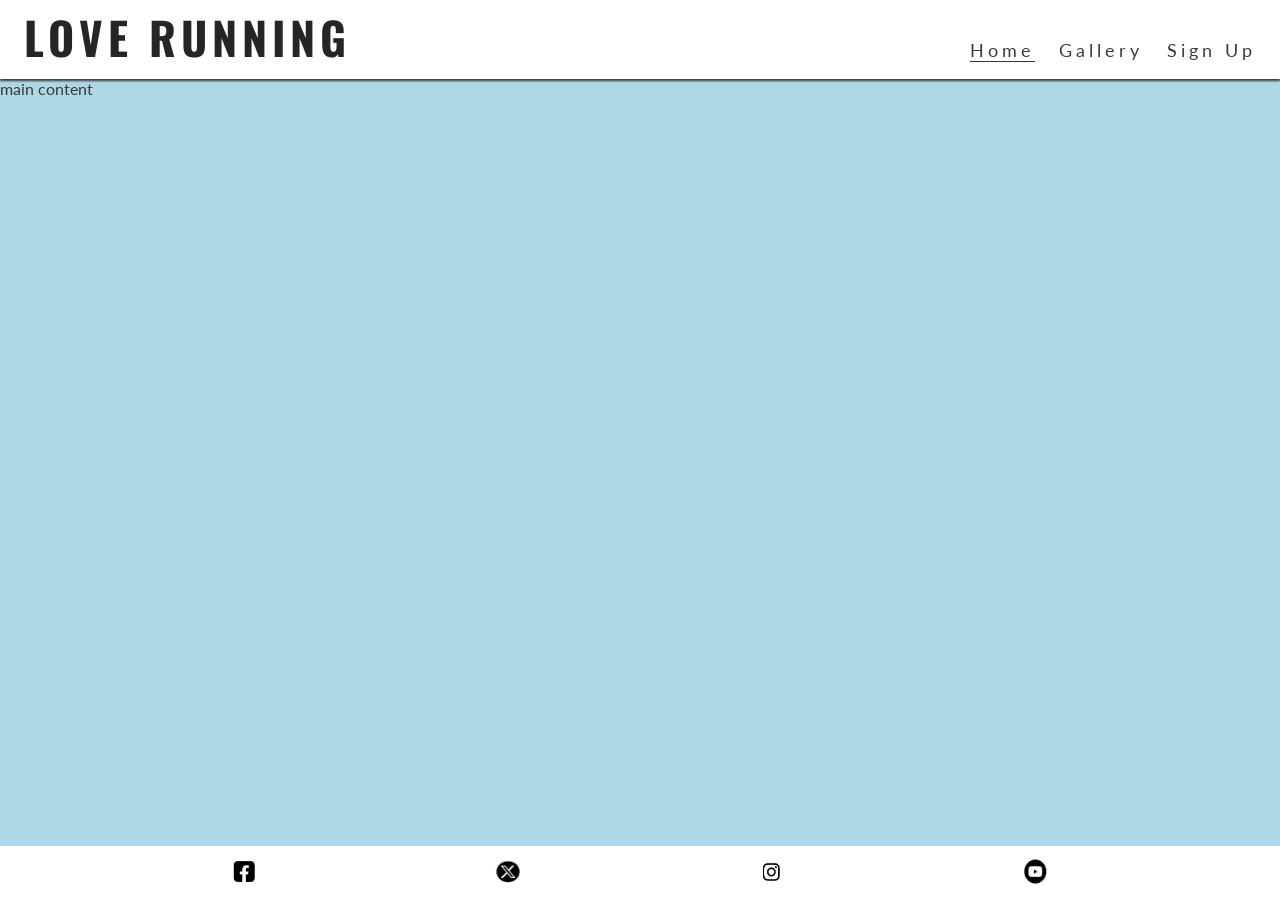
==== gallery.html @ fe29f446 "Creat gallery page  same to inder" ====
<!DOCTYPE html>
<html lang="en">

<head>
    <meta charset="UTF-8">
    <meta name="viewport" content="width=device-width, initial-scale=1.0">
    <!-- meta tags for search engine-->
    <meta name="discription"
        content="Love Running. Club for runners in Dublin, Ireland. Urban running, trail running. Dublin docklands and Phoenix Park">
    <meta name="keywords" content="love running, run, running club, runners, Ireland, Dublin, sport, exercise">
    <!-- Title -->
    <title>Love Running</title>
    <!-- Favicon-->
    <link rel="apple-touch-icon" sizes="180x180" href="assets/favicon/apple-touch-icon.png">
    <link rel="icon" type="image/png" sizes="32x32" href="assets/favicon/favicon-32x32.png">
    <link rel="icon" type="image/png" sizes="16x16" href="assets/favicon/favicon-16x16.png">
    <!-- Stylesheet -->
    <link href="assets/css/style.css" rel="stylesheet">
</head>

<body>
    <!-- Header -->
    <header>
        <a href="index.html">
            <h1 id="logo">Love Running</h1>
        </a>
        <input type="checkbox" id="nav-toggle" name="nav-toggle">
        <label for="nav-toggle" class="nav-toggle-label"><img src="assets/icon/line-three-horizontal-lined.png"  alt="CLik to show the navbar" ></label>
        <nav>
            <ul id="menu">
                <li><a href="index.html" class="active">Home</a></li>
                <li><a href="gallery.html">Gallery</a> </li>
                <li><a href="signup.html">Sign Up</a> </li>
            </ul>
        </nav>
    </header>

    <!-- Main -->
    <main>
        main content
    </main>


    <!-- Footer -->
    <footer>
        <!-- Facebook ,X,Instagram icon with link-->
        <ul id="social-network">
            <li><a href="https://www.facebook.com/" target="_blank" rel="noopener"
                    aria-label="Visit our Facebook page(opens in a new tab)"><img src="assets/icon/facebook.jpg"
                        alt="Facebook Icon" ></a></li>

            <li><a href="https://x.com/" target="_blank" rel="noopener"
                    aria-label="Visit our X page(opens in a new tab)"><img src="assets/icon/x.jpg" alt="X Icon"
                        ></a></li>

            <li><a href="https://www.instagram.com/" target="_blank" rel="noopener"
                    aria-label="Visit our Instagram page(opens in a new tab)"><img src="assets/icon/instagram.png"
                        alt="Instagram Icon" ></a></li>

            <li><a href="https://www.youtube.com/" target="_blank" rel="noopener"
                    aria-label="Visit our Youtube page(opens in a new tab)"><img src="assets/icon/youtube.png"
                        alt="Youtube Icon" ></a></li>
        </ul>
    </footer>
</body>

</html>
---- assets/css/style.css ----
/* Google fonts-Lato,Oswald import */

@import url('https://fonts.googleapis.com/css2?family=Lato:ital,wght@0,100;0,300;0,400;0,700;0,900;1,100;1,300;1,400;1,700;1,900&family=Oswald:wght@200..700&display=swap');

@import url('https://fonts.googleapis.com/css2?family=Oswald:wght@200..700&display=swap');


/* Asterisk wildcard selector to override default styles added by the browser */
* {
        padding: 0px;
        margin: 0px;
        box-sizing: border-box;
}

/*General styles */
body {
        min-height: 100vh;
        display: flex;
        flex-direction: column;
        /*Generic project style*/
        color: #3a3a3a;
        /* Add 'Lato'font family to body styles*/
        font-family: 'Lato', sans-serif;

}

/* Header---------------------start*/
header {
        background-color: #ffffff;
        padding: 0 1em;
        position: fixed;
        width: 100%;
        z-index: 99;
        box-shadow: 0 2px 2px #3a3a3a;
        display: flex;
        justify-content: space-between;
        align-items: baseline
}

/**header the first line words*/
header a {
        text-decoration: none;
        color: inherit;

}

/*Set logo to Oswald font family*/
#logo {
        font-family: 'Oswald', sans-serif;
        text-transform: uppercase;
        letter-spacing: 5px;
        color: #252525;
        text-size:120;
}

/**input in header*/
/*nav-toggle*/
#nav-toggle:checked~nav {
        display: block;
}

#nav-toggle {
        display: none;
}

.nav-toggle-label img {
        width:40px;
        height:30px;
        margin-right:30px;
        padding-top:6px;

}

/**nav bar in header*/
/* styling nav bar to scoll*/
nav {
        position: absolute;
        background-color: #ffffff;
        width: 100%;
        padding: 0 1em;
        box-shadow: 0 2px 2px #3a3a3a;
        left: 0;
        display: none;
        top: 100%;

}


#menu {
        list-style-type: none;
        letter-spacing: 4px;
        font-size: 110%;
}

#menu>li {
        margin-bottom: 1em;
}

.active {
        border-bottom: 1px solid #353535;
}



/* Main =================start*/
main {
        background-color: lightblue;
        /* Make main to take up any surplus to push down the footer*/
        flex: 1 0 auto;
        margin-top: 47px;
}




/* Footer---------------start */

/*footer icon */
#social-network {
        display: flex;
        justify-content: space-evenly;
        text-align: center;
        padding: 8px 0;
        list-style-type: none;
}

#social-network img {
         width:35px;
         height:35px;
}
/*************************************************/
/*************Media query:tablets and larger(768px and up)*/
@media screen and (min-width:768px) {

        header {
                justify-content: space-between;
        }

        /**header the first line words*/

        #logo {
                font-size: 280%;
                line-height: 75px;
                margin: 0 0.5rem;
        }


        /**input in header*/


        .nav-toggle-label {

                display: none;

        }

        /**nav bar in header*/

        nav {
                display: block;
                position: relative;
                width: fit-content;
                padding-right: 0.5rem;
                box-shadow: none;
                border-left: none;

        }

        /*ul class :change to row*/
        #menu {

                display: flex;

        }

        #menu>li {

                padding-left: 1.5rem;
                /* Get space for three lists*/
        }



        /* Main =================start*/
        main {

                margin-top: 79px;
        }

}

/*************************************************/
/*************Media query:tablets and larger(992px and up)*/
@media screen and (min-width:992px) {
        #menu a:hover {
                border-bottom: 1px solid #353535;
        }



}
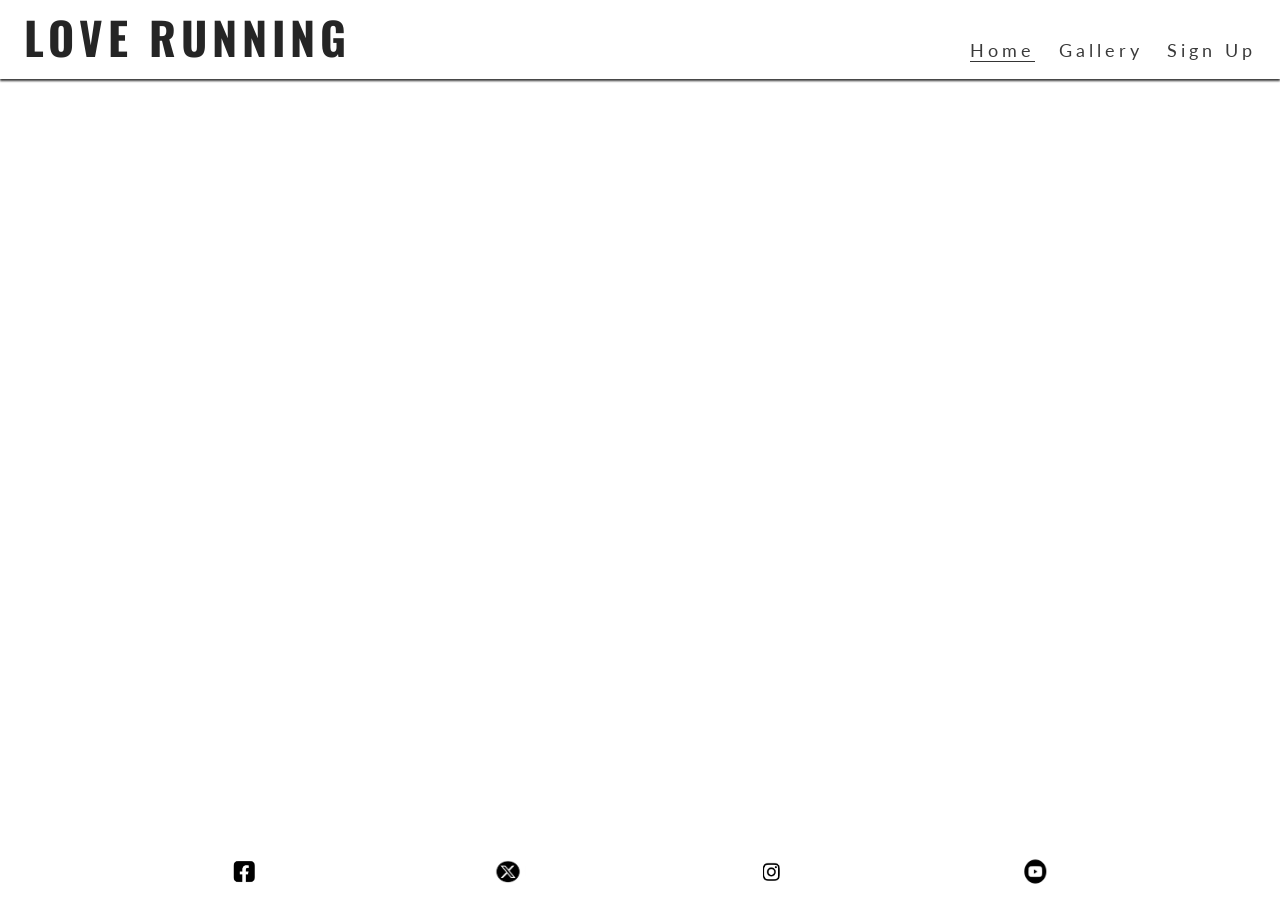
==== commit 2801c2d7: "Add hero image(background in css) to main" ====
--- a/gallery.html
+++ b/gallery.html
@@ -37,7 +37,7 @@
 
     <!-- Main -->
     <main>
-        main content
+        
     </main>
 
 
--- a/assets/css/style.css
+++ b/assets/css/style.css
@@ -104,12 +104,17 @@
 
 /* Main =================start*/
 main {
-        background-color: lightblue;
+        
         /* Make main to take up any surplus to push down the footer*/
         flex: 1 0 auto;
         margin-top: 47px;
 }
-
+/* hero for section*/
+#hero {
+    height:600px;
+    width:100%;
+    background:url(../images/hero-image.webp) no-repeat center center/cover;
+}
 
 
 
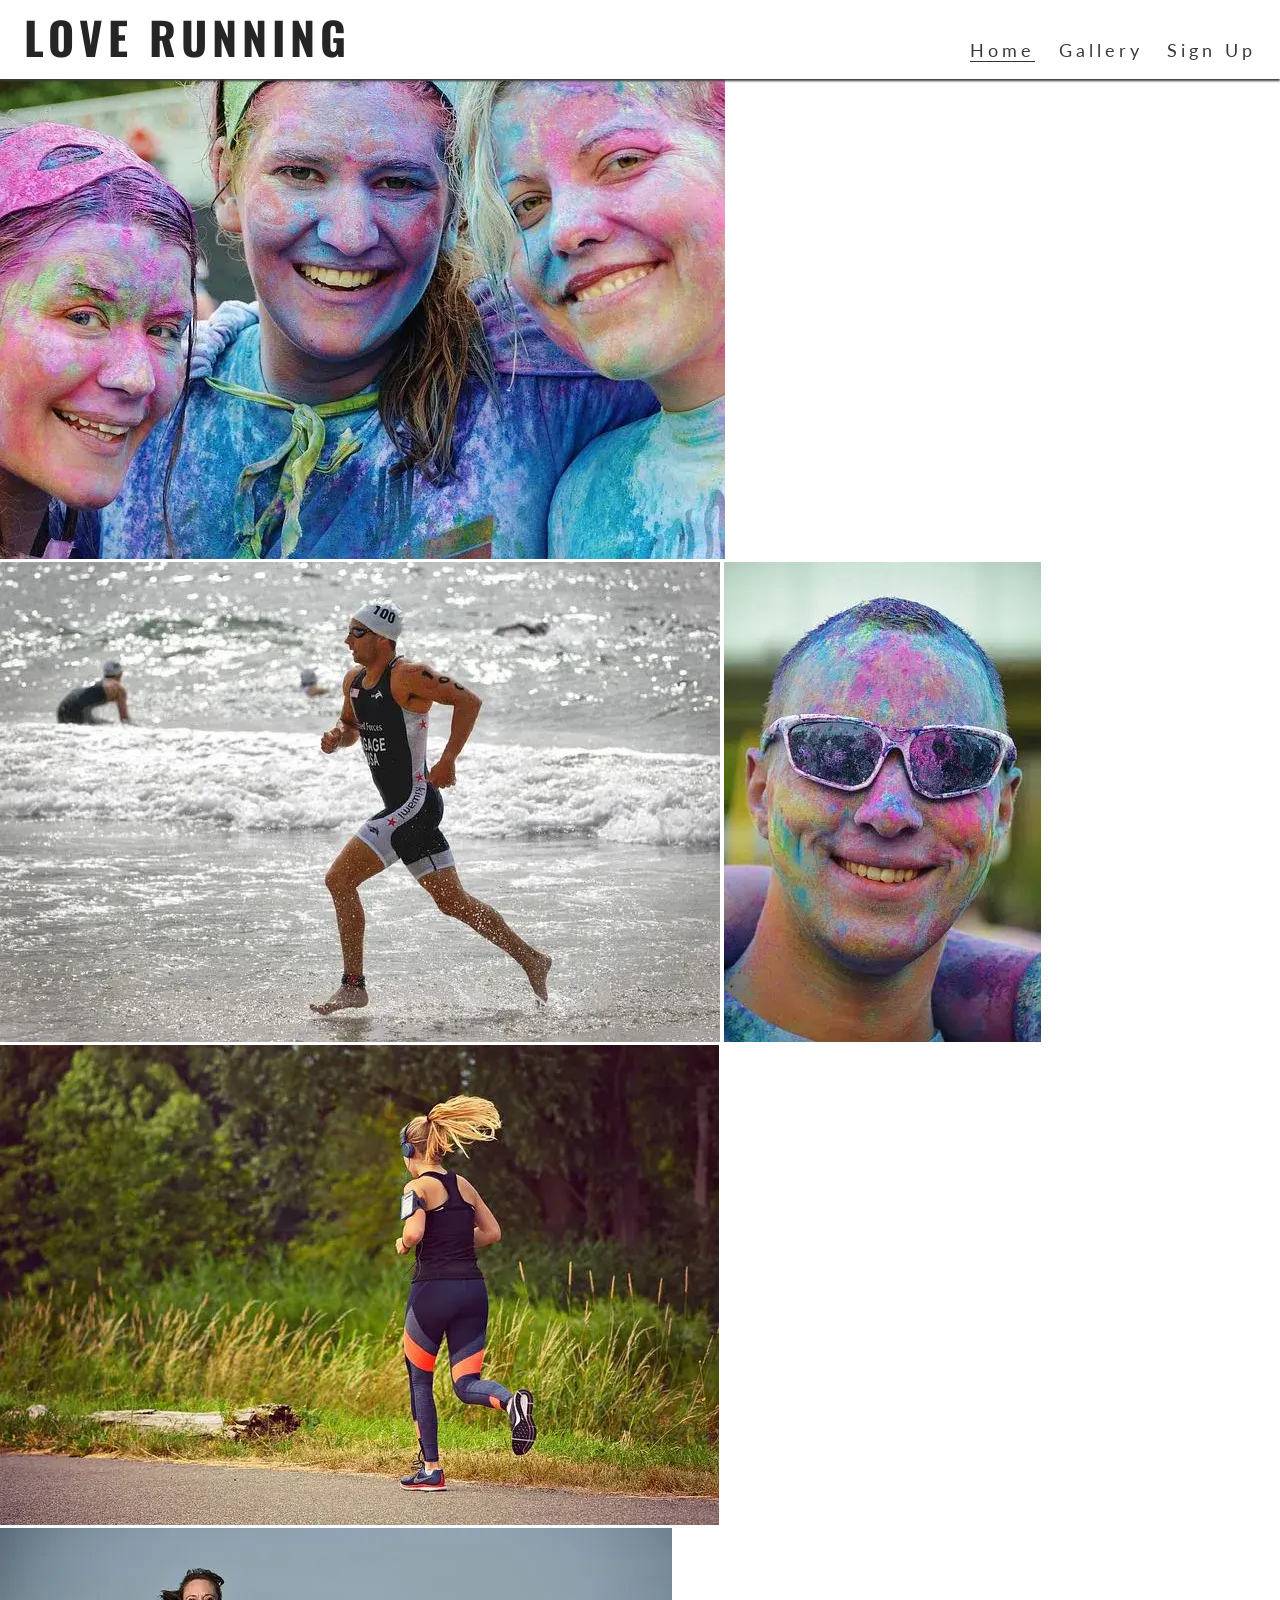
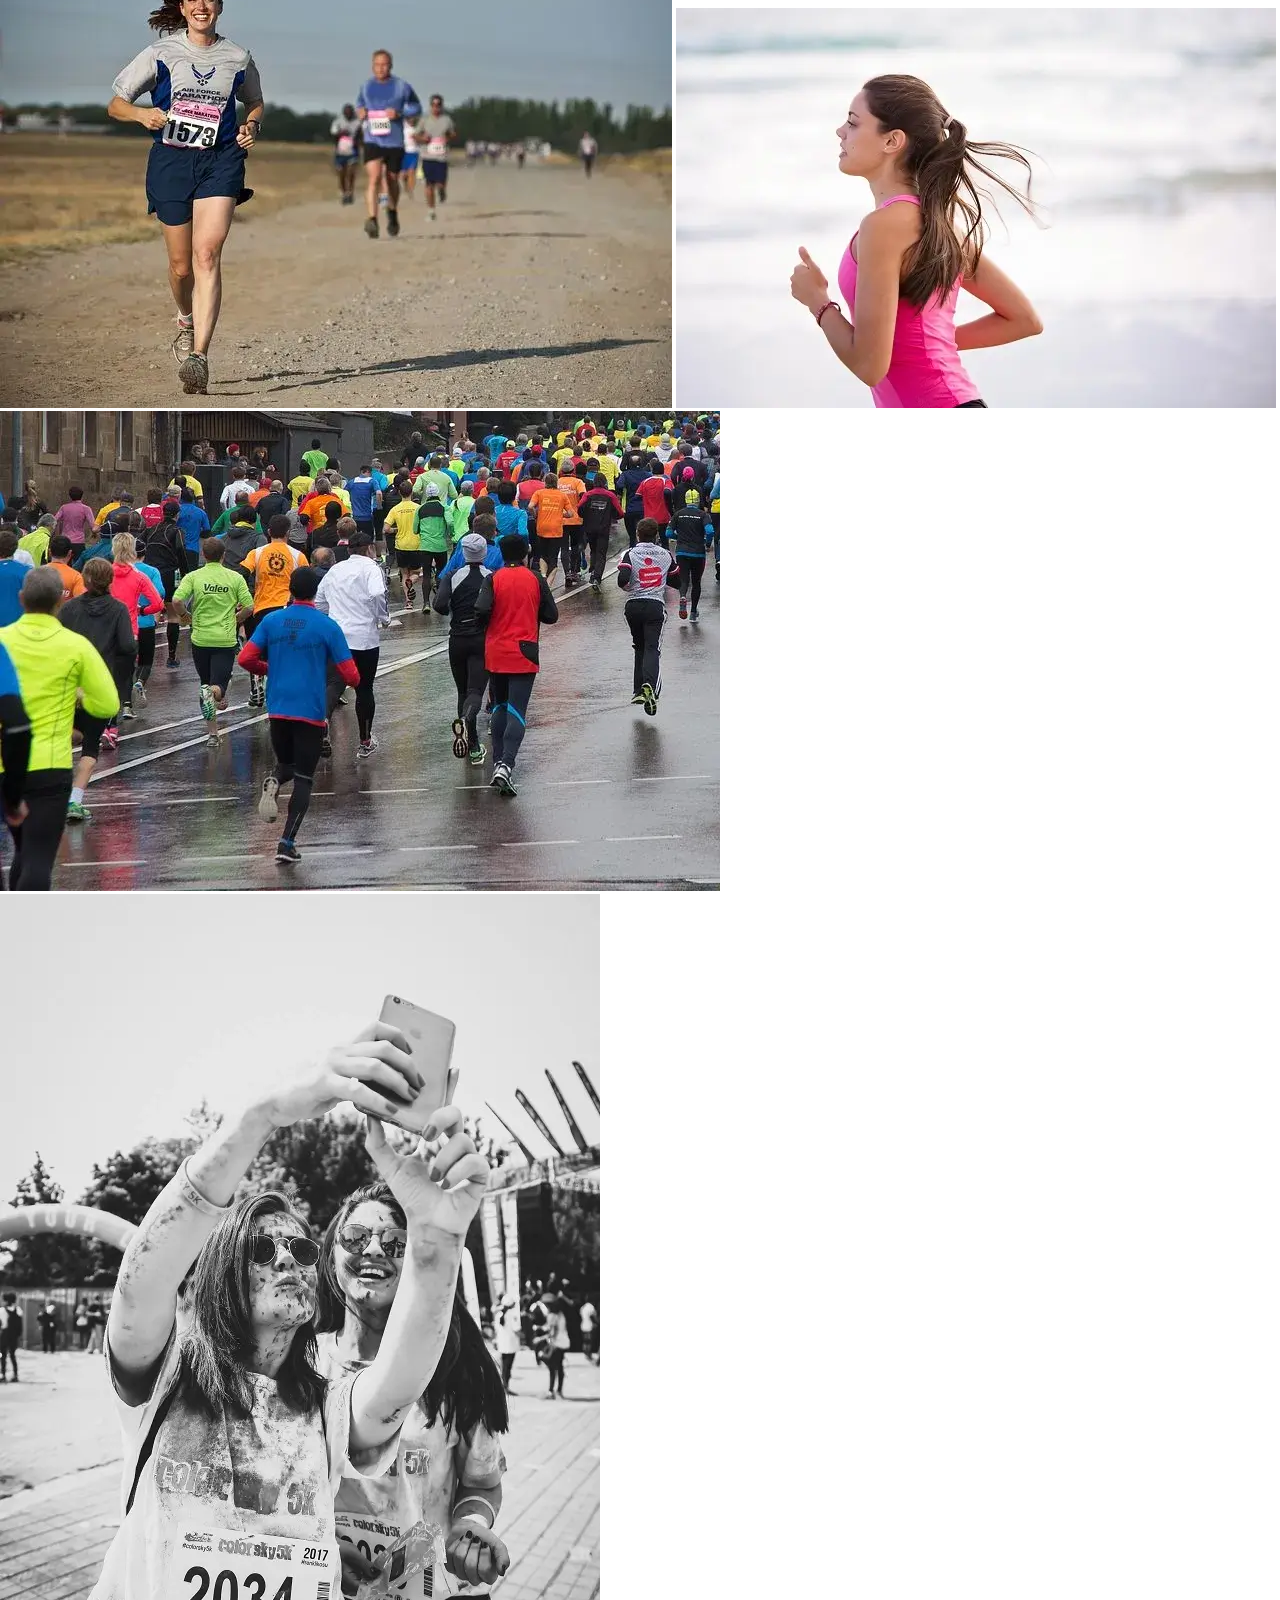
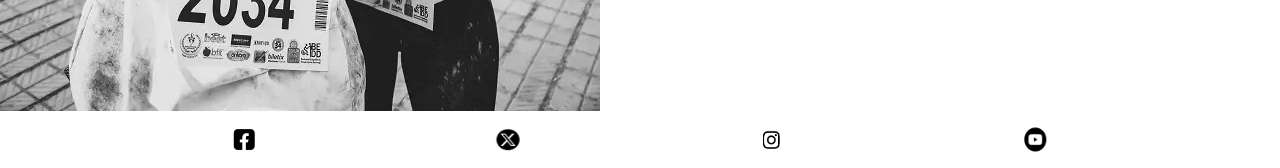
==== commit 34756dcc: "Add imgs to gallery" ====
--- a/gallery.html
+++ b/gallery.html
@@ -25,7 +25,8 @@
             <h1 id="logo">Love Running</h1>
         </a>
         <input type="checkbox" id="nav-toggle" name="nav-toggle">
-        <label for="nav-toggle" class="nav-toggle-label"><img src="assets/icon/line-three-horizontal-lined.png"  alt="CLik to show the navbar" ></label>
+        <label for="nav-toggle" class="nav-toggle-label"><img src="assets/icon/line-three-horizontal-lined.png"
+                alt="CLik to show the navbar"></label>
         <nav>
             <ul id="menu">
                 <li><a href="index.html" class="active">Home</a></li>
@@ -37,7 +38,20 @@
 
     <!-- Main -->
     <main>
-        
+        <section id="gallery">
+            <div id="photoes">
+                <img src="assets/images/girls.webp" alt="Three girls at charity paint running festival">
+                <img src="assets/images/runner3.webp" alt="Solo male runner jogging on beach">
+                <img src="assets/images/man.webp" alt="Man at charity paint running festival">
+                <img src="assets/images/runner1.webp" alt="Solo female runner jogging through Phoenix Park">
+                <img src="assets/images/runner2.webp" alt="Runners competing in marathon">
+                <img src="assets/images/runner4.webp" alt="Solo female runner jogging on beach">
+                <img src="assets/images/running_gang.webp"
+                    alt="Large group of runners taking part in a marathon on a rainy day">
+                <img src="assets/images/mud-run.webp"
+                    alt="Two women runners taking a muddy selfie after the Mud Runners championship">
+            </div>
+        </section>
     </main>
 
 
@@ -47,19 +61,19 @@
         <ul id="social-network">
             <li><a href="https://www.facebook.com/" target="_blank" rel="noopener"
                     aria-label="Visit our Facebook page(opens in a new tab)"><img src="assets/icon/facebook.jpg"
-                        alt="Facebook Icon" ></a></li>
+                        alt="Facebook Icon"></a></li>
 
             <li><a href="https://x.com/" target="_blank" rel="noopener"
-                    aria-label="Visit our X page(opens in a new tab)"><img src="assets/icon/x.jpg" alt="X Icon"
-                        ></a></li>
+                    aria-label="Visit our X page(opens in a new tab)"><img src="assets/icon/x.jpg" alt="X Icon"></a>
+            </li>
 
             <li><a href="https://www.instagram.com/" target="_blank" rel="noopener"
                     aria-label="Visit our Instagram page(opens in a new tab)"><img src="assets/icon/instagram.png"
-                        alt="Instagram Icon" ></a></li>
+                        alt="Instagram Icon"></a></li>
 
             <li><a href="https://www.youtube.com/" target="_blank" rel="noopener"
                     aria-label="Visit our Youtube page(opens in a new tab)"><img src="assets/icon/youtube.png"
-                        alt="Youtube Icon" ></a></li>
+                        alt="Youtube Icon"></a></li>
         </ul>
     </footer>
 </body>
--- a/assets/css/style.css
+++ b/assets/css/style.css
@@ -24,7 +24,21 @@
 
 }
 
-/* Header---------------------start*/
+/*Set Oswald font family to the body*/
+h1,
+h2,
+h3 {
+        font-family: 'Oswald', sans-serif;
+        text-transform: uppercase;
+        letter-spacing: 5px;
+        color: #252525;
+
+}
+.heddin-heading {
+        display:none;
+}
+
+/***header------------------start***/
 header {
         background-color: #ffffff;
         padding: 0 1em;
@@ -37,21 +51,18 @@
         align-items: baseline
 }
 
-/**header the first line words*/
+/*header the first line words*/
 header a {
         text-decoration: none;
         color: inherit;
 
 }
 
-/*Set logo to Oswald font family*/
 #logo {
-        font-family: 'Oswald', sans-serif;
-        text-transform: uppercase;
-        letter-spacing: 5px;
-        color: #252525;
-        text-size:120;
-}
+        font-size: 150%;
+
+}
+
 
 /**input in header*/
 /*nav-toggle*/
@@ -64,10 +75,10 @@
 }
 
 .nav-toggle-label img {
-        width:40px;
-        height:30px;
-        margin-right:30px;
-        padding-top:6px;
+        width: 30px;
+        height: 30px;
+        margin-right: 2px;
+        padding-top: 10px;
 
 }
 
@@ -102,25 +113,137 @@
 
 
 
-/* Main =================start*/
+/***Main =================start***/
 main {
-        
+
         /* Make main to take up any surplus to push down the footer*/
         flex: 1 0 auto;
         margin-top: 47px;
 }
-/* hero for section*/
+
+/* hero image for section*/
 #hero {
-    height:600px;
-    width:100%;
-    background:url(../images/hero-image.webp) no-repeat center center/cover;
-}
-
-
-
-/* Footer---------------start */
-
-/*footer icon */
+        height: 90vh;
+        width: 100%;
+        background: url(../images/hero-image.webp) no-repeat center center/cover;
+        position: relative
+}
+
+/**Cover text on index**/
+#cover-text {
+        /*cover text background is pink and transparent*/
+        background-color: rgba(250, 120, 141, 0.7);
+        font-size: 130%;
+        position: absolute;
+        bottom: 30px;
+        width: 80%;
+        min-height: 200px;
+        padding-top: 50px;
+        padding-left: 10px;
+
+}
+
+
+#cover-text>h2,
+#cover-text>h3 {
+        color: #ffffff;
+}
+
+#adv-index li {
+        margin-bottom: 5px;
+
+}
+
+/** Reasons for running (index)**/
+#reasons {
+        width: 90%;
+        margin: 20px auto;
+}
+
+#benefits {
+        margin-top: 20px;
+}
+
+#benefits hr {
+        border-top: 1px solid #3a3a3a;
+        margin: 5px 0;
+}
+
+#benefits-physical div,
+#benefits-mental div {
+        line-height: 20px;
+        margin-bottom: 20px;
+
+
+}
+
+/* all imgs and p in benefits*/
+#benefits img {
+        width: 0.8em;
+        height: 0.8em;
+}
+
+#benefits p {
+        margin: 5px 0;
+}
+
+/*runner img under reasons section*/
+
+#runner {
+        width: 90vw;
+        height: 90vw;
+        border-radius: 50%;
+        background: url(../images/runner-reasons-image.webp) no-repeat top center/cover;
+        max-width: 300px;
+        max-height: 300px;
+        display: block;
+        margin: 20px auto;
+
+}
+
+/*/* No need
+#benefits-img {
+        display:flex;
+        align-items:center;
+        justify-content:center;
+}
+*/
+/**meetup times section**/
+#times {
+        width: 100%;
+        background: url("../images/dublin-city.webp") no-repeat center / cover;
+        display: flex;
+        flex-wrap: wrap;
+}
+
+/* time div styling*/
+#times div {
+        color: #ffffff;
+        background-color: rgb(0, 0, 0, .6);
+        padding: 5px;
+        text-align: center;
+        /* This will not wrap on screens of less than 400px wide.
+Each div will expand to fill the available space on its row.*/
+        flex-basis: 200px;
+        flex-grow: 1;
+        /* Creates a grid of meetup time dives over the background image */
+        border: 2px solid white;
+}
+
+#times h3 {
+        /* overrider the header setting*/
+        color: #ffffff;
+}
+
+#times img {
+        width: 0.8em;
+        height: 0.8em;
+}
+
+
+/***Footer---------------start ***/
+
+/**footer icon **/
 #social-network {
         display: flex;
         justify-content: space-evenly;
@@ -130,29 +253,23 @@
 }
 
 #social-network img {
-         width:35px;
-         height:35px;
-}
+        width: 35px;
+        height: 35px;
+}
+
 /*************************************************/
 /*************Media query:tablets and larger(768px and up)*/
 @media screen and (min-width:768px) {
 
-        header {
-                justify-content: space-between;
-        }
-
+        /***header***/
         /**header the first line words*/
-
         #logo {
                 font-size: 280%;
                 line-height: 75px;
                 margin: 0 0.5rem;
         }
 
-
         /**input in header*/
-
-
         .nav-toggle-label {
 
                 display: none;
@@ -160,7 +277,6 @@
         }
 
         /**nav bar in header*/
-
         nav {
                 display: block;
                 position: relative;
@@ -168,39 +284,109 @@
                 padding-right: 0.5rem;
                 box-shadow: none;
                 border-left: none;
-
         }
 
         /*ul class :change to row*/
         #menu {
 
                 display: flex;
-
         }
 
         #menu>li {
-
+                /* Get space for three lists*/
                 padding-left: 1.5rem;
-                /* Get space for three lists*/
-        }
-
-
+
+        }
 
         /* Main =================start*/
         main {
 
                 margin-top: 79px;
         }
+
+        /**cover text**/
+        #cover-text {
+                width: 300px;
+                right: 30px;
+        }
+
+        /** Reasons for running (index)**/
+        /*set benefits to flex*/
+        #benefits {
+                display: flex;
+                flex-direction: column;
+
+        }
+
+        #benefits-physical,
+        #benefits-mental {
+                width: 100%;
+        }
+
+        #benefits-physical>div,
+        #benefits-mental>div {
+                width: 75%;
+        }
+
+        #benefits-mental>div {
+                text-align: end;
+                align-self: flex-end;
+        }
+
 
 }
 
 /*************************************************/
 /*************Media query:tablets and larger(992px and up)*/
 @media screen and (min-width:992px) {
+
+        /***header***/
         #menu a:hover {
                 border-bottom: 1px solid #353535;
         }
-
-
-
+}
+
+
+/*************************************************/
+/*************Media query:tablets and larger(1200px and up)*/
+@media screen and (min-width:1200px) {
+
+        /***main***/
+
+        /**reasons**/
+        #reasons>h2 {
+                margin-bottom: 20px;
+                text-align: center;
+                font-size: 200%;
+        }
+
+
+        #benefits {
+                flex-direction: row;
+
+        }
+
+        #benefits>div {
+                flex: 1;
+        }
+
+        #benefits-img {
+                order: 0;
+
+        }
+
+        #benefits-mental {
+                order: 1;
+
+        }
+
+        #benefits-physical>div {
+                align-self: flex-end;
+
+        }
+
+        #benefits-mental>div {
+                align-self: flex-start;
+
+        }
 }
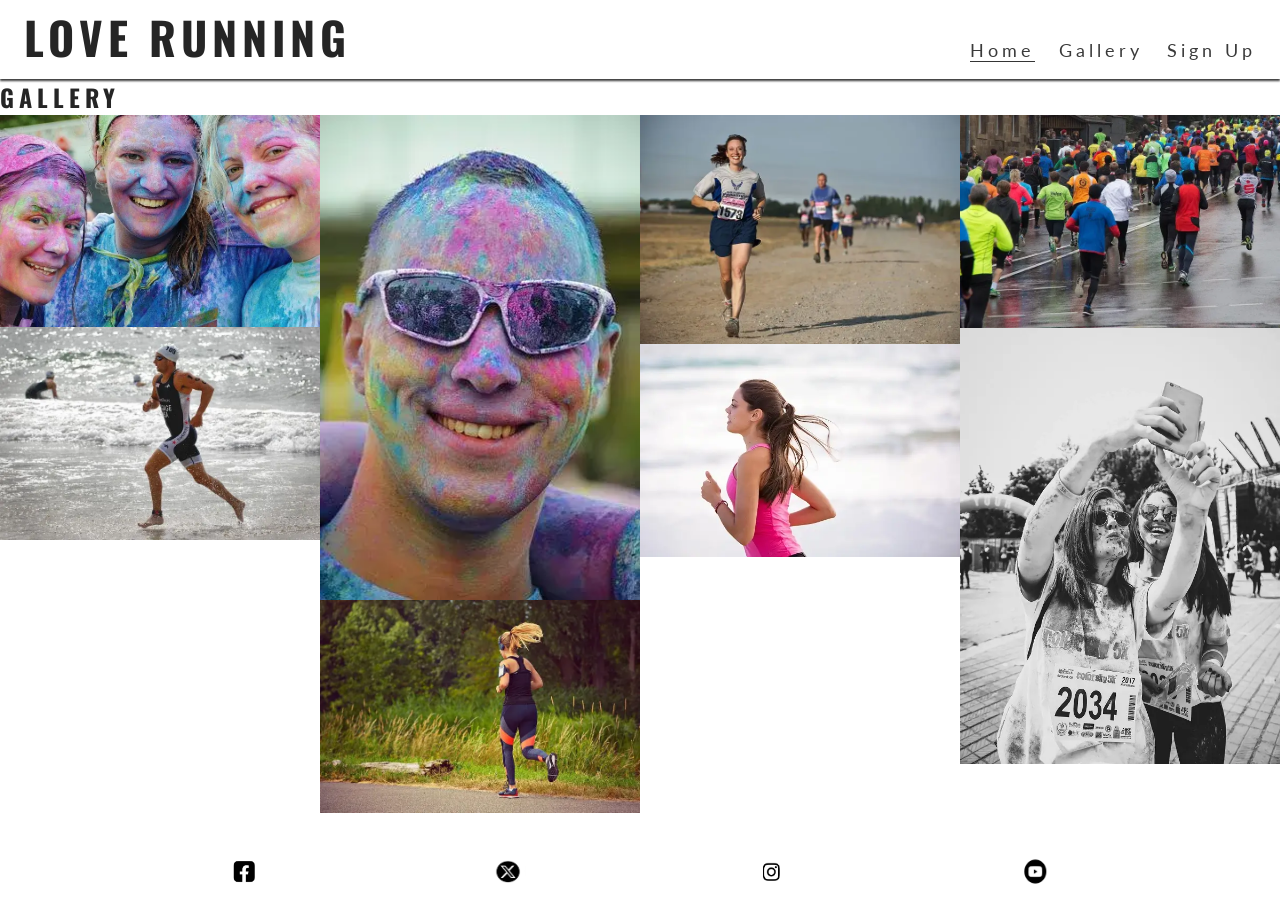
==== commit a1e2249c: "Add hidden heading to Gallery page in main" ====
--- a/gallery.html
+++ b/gallery.html
@@ -38,6 +38,7 @@
 
     <!-- Main -->
     <main>
+        <h2 id="hidden heading">Gallery</h2>
         <section id="gallery">
             <div id="photoes">
                 <img src="assets/images/girls.webp" alt="Three girls at charity paint running festival">
--- a/assets/css/style.css
+++ b/assets/css/style.css
@@ -34,8 +34,9 @@
         color: #252525;
 
 }
+
 .heddin-heading {
-        display:none;
+        display: none;
 }
 
 /***header------------------start***/
@@ -240,6 +241,75 @@
         height: 0.8em;
 }
 
+/*++++++++++++++++++++Gallery Page++++++++++++*/
+#photoes img {
+        width: 100%;
+        line-height: 1em;
+}
+
+#photoes {
+        line-height: 0;
+}
+
+#hidden heading {
+        display: none;
+}
+
+/*++++++++++++++++++++Signup Page++++++++++++*/
+/***main ****/
+#signup {
+
+        background: url("../images/signup-image.webp") no-repeat;
+        background-size: cover;
+
+        background-position: 75%;
+        display: flex;
+        flex-direction: column;
+        flex-grow: 1;
+}
+
+#signup-form {
+
+        color: #ffffff;
+
+}
+
+#signup-form i {
+        color: #ffffff;
+}
+
+#signup-form h2 {
+        color: #ffffff;
+        margin: 40px 50px 40px 30px;
+
+}
+
+#person-details {
+        margin: 20px 30px 0 30px;
+}
+
+
+#running-choice {
+
+        text-align: center;
+        word-spacing: 6px;
+        width: 250px;
+
+}
+
+.join-button {
+        padding: 5px 5px;
+        /* top/bottom = 15px, left/right = 32px */
+        border-radius: 5px;
+        font-size: 100%;
+        color: #ffffff;
+        border: none;
+        background-color: #454b1b;
+        margin: 30px;
+        box-shadow: 0 0 6px #454b1b;
+
+
+}
 
 /***Footer---------------start ***/
 
@@ -256,6 +326,18 @@
         width: 35px;
         height: 35px;
 }
+
+/*************************************************/
+/*************Media query:tablets and larger(576px and up)*/
+@media screen and (min-width:576px) {
+
+        /*Gallery*/
+        #photoes {
+                column-count: 2;
+                column-gap: 0;
+        }
+}
+
 
 /*************************************************/
 /*************Media query:tablets and larger(768px and up)*/
@@ -333,8 +415,70 @@
                 align-self: flex-end;
         }
 
-
-}
+        /**Gallery page*/
+        #photoes {
+                column-count: 3;
+                column-gap: 0;
+        }
+
+
+}
+
+/**Signup page**/
+
+
+
+#person-details input {
+        display: block;
+        width: 20vw;
+        background-color: rgba(1, 11, 1, 0.1);
+        border: 1px solid white
+}
+
+/*** signup form***/
+#signup {
+        background-position: 51%;
+}
+
+#signup-form {
+        margin-top: 150px;
+        margin-left: 10%;
+        max-width: 400px;
+        background-color: rgba(1, 11, 1, 0.4);
+}
+
+#signup-form h2 {
+        color: #ffffff;
+        margin: 40px 5px 40px 10px;
+        font-size: 1.4em;
+        color: rgba(250, 254, 250, 0.6);
+}
+
+#signup-form i {
+        color: rgba(250, 254, 250, 0.6);
+}
+
+#person-details label {
+        color: rgba(250, 254, 250, 0.6);
+}
+
+
+#person-details input:hover {
+        border-color: #f16c6b;
+}
+
+#running-choice {
+        color: rgba(250, 254, 250, 0.6);
+}
+
+.join-button:hover {
+
+        background-color: #fafafa;
+        color: #454b1b;
+}
+
+
+
 
 /*************************************************/
 /*************Media query:tablets and larger(992px and up)*/
@@ -343,6 +487,12 @@
         /***header***/
         #menu a:hover {
                 border-bottom: 1px solid #353535;
+        }
+
+        /*Gallery*/
+        #photoes {
+                column-count: 4;
+                column-gap: 0;
         }
 }
 
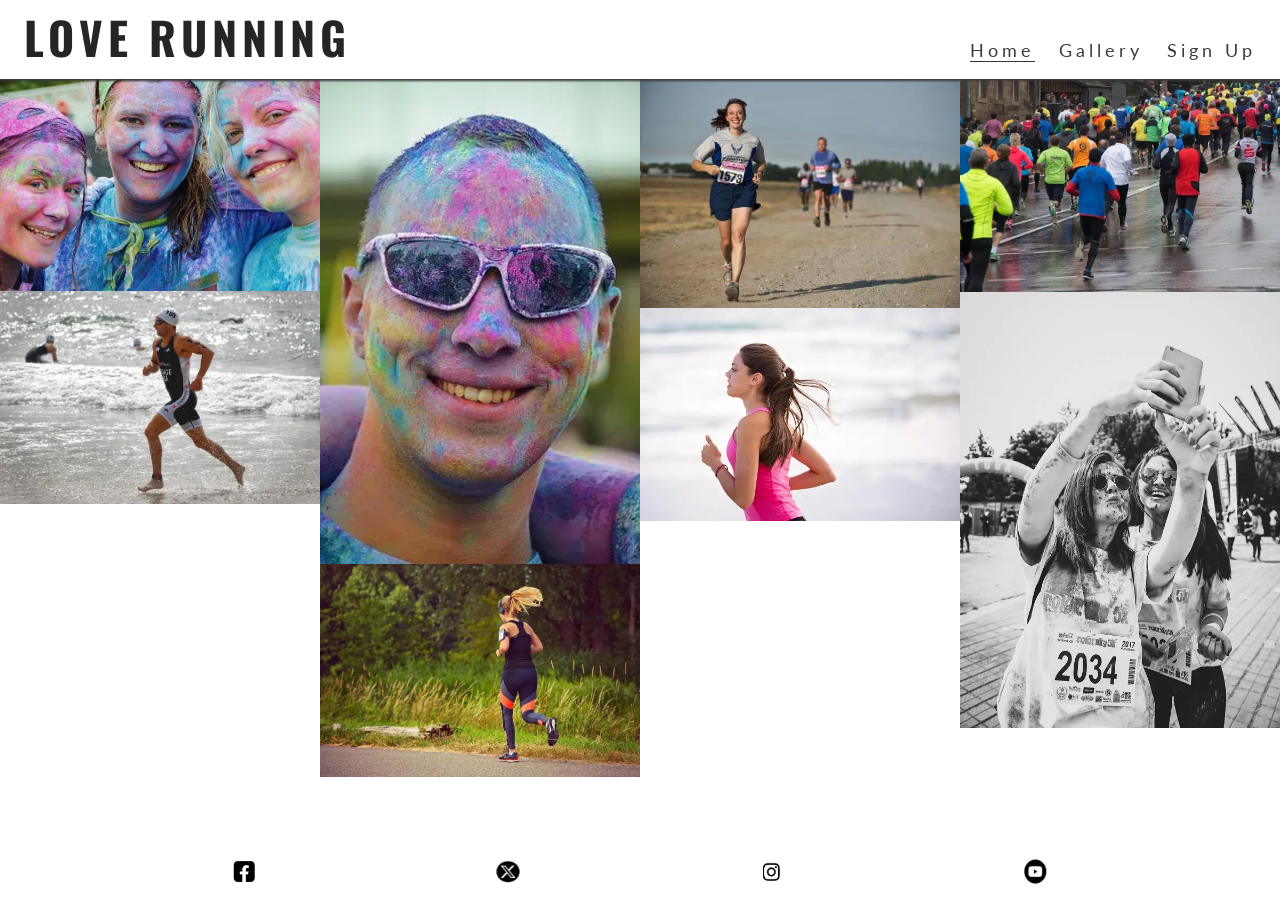
==== commit 32bd4895: "Correct the id hidden-heading" ====
--- a/gallery.html
+++ b/gallery.html
@@ -38,7 +38,7 @@
 
     <!-- Main -->
     <main>
-        <h2 id="hidden heading">Gallery</h2>
+        <h2 id="hidden-heading">Gallery</h2>
         <section id="gallery">
             <div id="photoes">
                 <img src="assets/images/girls.webp" alt="Three girls at charity paint running festival">
--- a/assets/css/style.css
+++ b/assets/css/style.css
@@ -251,7 +251,7 @@
         line-height: 0;
 }
 
-#hidden heading {
+#hidden-heading {
         display: none;
 }
 
